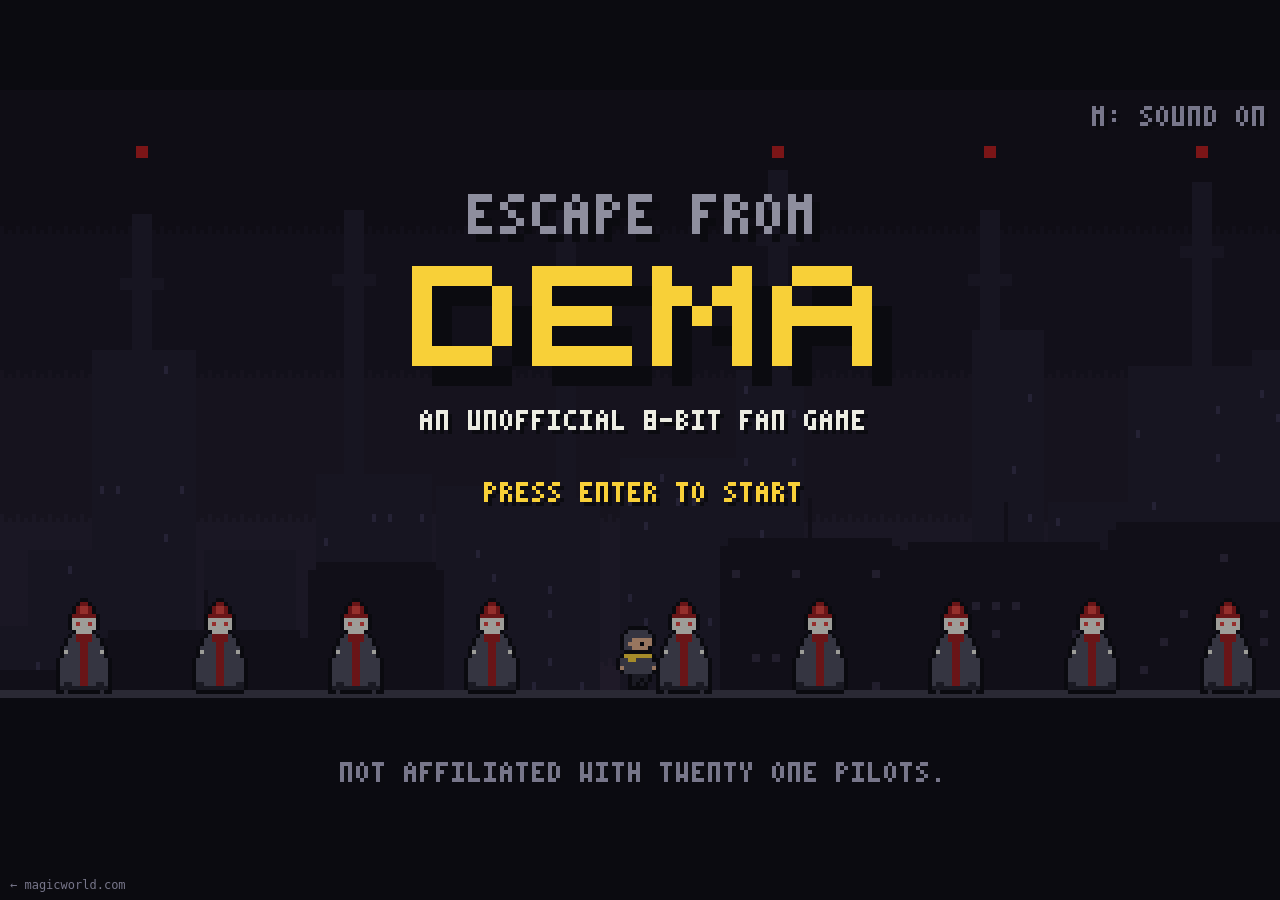
==== site/dema/index.html @ 76181da9 "Add Escape from Dema, an 8-bit fan game at /dema/ Unofficial side-scroller inspired by the Dema lore" ====
<!doctype html>
<html lang="en">
<head>
  <meta charset="utf-8">
  <meta name="viewport" content="width=device-width, initial-scale=1, viewport-fit=cover">
  <title>Escape from Dema · MagicWorld</title>
  <meta name="description" content="An unofficial 8-bit fan game: slip past the bishops, climb the wall and reach Trench.">
  <meta name="theme-color" content="#0b0b10">
  <link rel="icon" href="/favicon.svg" type="image/svg+xml">
  <style>
    html, body { margin: 0; height: 100%; background: #0b0b10; overflow: hidden; }
    body { display: flex; align-items: center; justify-content: center; touch-action: none;
      -webkit-user-select: none; user-select: none; -webkit-touch-callout: none; -webkit-tap-highlight-color: transparent; }
    #game { display: block; image-rendering: pixelated; image-rendering: crisp-edges; }
    #touch { position: fixed; inset: 0; pointer-events: none; display: none; }
    body.touch[data-state="play"] #touch, body.touch[data-state="dying"] #touch { display: block; }
    .tb { position: absolute; pointer-events: auto; box-sizing: border-box; width: 64px; height: 64px; border-radius: 50%;
      border: 2px solid rgba(248, 208, 56, .55); background: rgba(20, 20, 28, .45); color: #f8d038;
      font: 700 22px/60px monospace; text-align: center; touch-action: none; }
    .tb.on { background: rgba(248, 208, 56, .35); }
    #tl { left: calc(14px + env(safe-area-inset-left)); bottom: calc(18px + env(safe-area-inset-bottom)); }
    #tr { left: calc(90px + env(safe-area-inset-left)); bottom: calc(18px + env(safe-area-inset-bottom)); }
    #tj { right: calc(14px + env(safe-area-inset-right)); bottom: calc(18px + env(safe-area-inset-bottom)); width: 72px; height: 72px; line-height: 68px; }
    #ty { right: calc(98px + env(safe-area-inset-right)); bottom: calc(26px + env(safe-area-inset-bottom));
      background: rgba(248, 208, 56, .2); }
    #tp { right: calc(10px + env(safe-area-inset-right)); top: calc(22px + env(safe-area-inset-top)); width: 40px; height: 40px;
      font-size: 13px; line-height: 36px; }
    #tm { right: calc(56px + env(safe-area-inset-right)); top: calc(22px + env(safe-area-inset-top)); width: 40px; height: 40px;
      font-size: 15px; line-height: 36px; }
    .back { display: none; position: fixed; left: 10px; bottom: 8px; font: 12px/1.2 monospace; color: #77768a; text-decoration: none; }
    .back:hover { color: #f8d038; }
    body[data-state="title"] .back, body[data-state="win"] .back { display: block; }
    noscript { color: #ecece2; font: 16px/1.5 monospace; padding: 24px; text-align: center; }
  </style>
</head>
<body data-state="title">
  <canvas id="game" width="320" height="180" aria-label="Escape from Dema, an 8-bit side-scrolling game"></canvas>
  <div id="touch" aria-hidden="true">
    <div class="tb" id="tl" data-k="left">&#9664;</div>
    <div class="tb" id="tr" data-k="right">&#9654;</div>
    <div class="tb" id="ty" data-k="yellow">Y</div>
    <div class="tb" id="tj" data-k="jump">&#9650;</div>
    <div class="tb" id="tm" data-k="mute">&#9835;</div>
    <div class="tb" id="tp" data-k="pause">II</div>
  </div>
  <a class="back" href="/">&larr; magicworld.com</a>
  <noscript>Escape from Dema needs JavaScript to run.</noscript>
  <script src="game.js"></script>
</body>
</html>
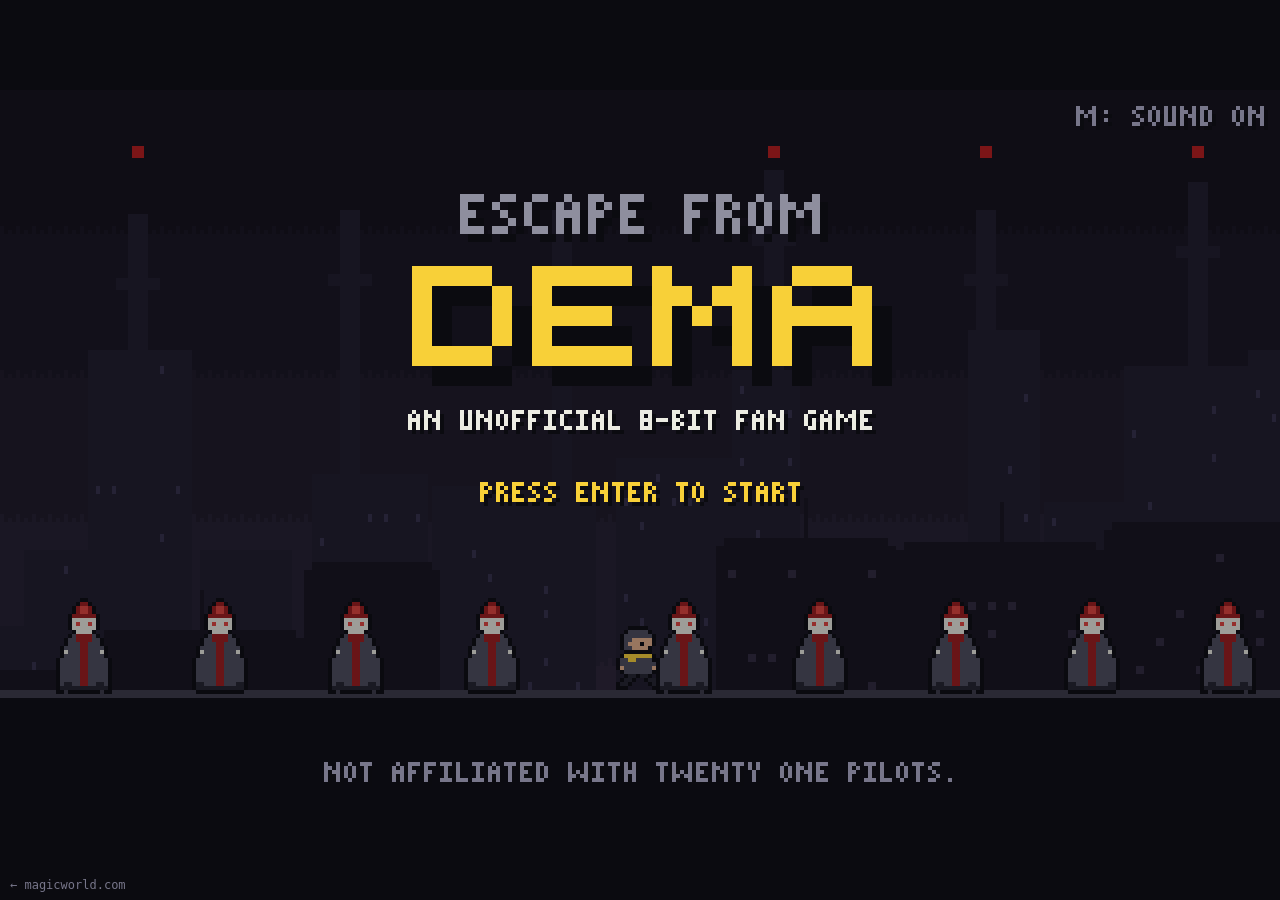
==== commit 8a86e4d2: "Dema game: fix blank screen on phones, add it to the home page Some phone and in-app browsers report" ====
--- a/site/dema/index.html
+++ b/site/dema/index.html
@@ -30,6 +30,9 @@
     .back { display: none; position: fixed; left: 10px; bottom: 8px; font: 12px/1.2 monospace; color: #77768a; text-decoration: none; }
     .back:hover { color: #f8d038; }
     body[data-state="title"] .back, body[data-state="win"] .back { display: block; }
+    .turn { display: none; position: fixed; left: 0; right: 0; top: calc(24px + env(safe-area-inset-top)); text-align: center;
+      font: 13px/1.4 monospace; color: #77768a; pointer-events: none; }
+    @media (orientation: portrait) { body.touch[data-state="title"] .turn { display: block; } }
     noscript { color: #ecece2; font: 16px/1.5 monospace; padding: 24px; text-align: center; }
   </style>
 </head>
@@ -43,6 +46,7 @@
     <div class="tb" id="tm" data-k="mute">&#9835;</div>
     <div class="tb" id="tp" data-k="pause">II</div>
   </div>
+  <div class="turn">Turn your phone sideways for a bigger screen.</div>
   <a class="back" href="/">&larr; magicworld.com</a>
   <noscript>Escape from Dema needs JavaScript to run.</noscript>
   <script src="game.js"></script>
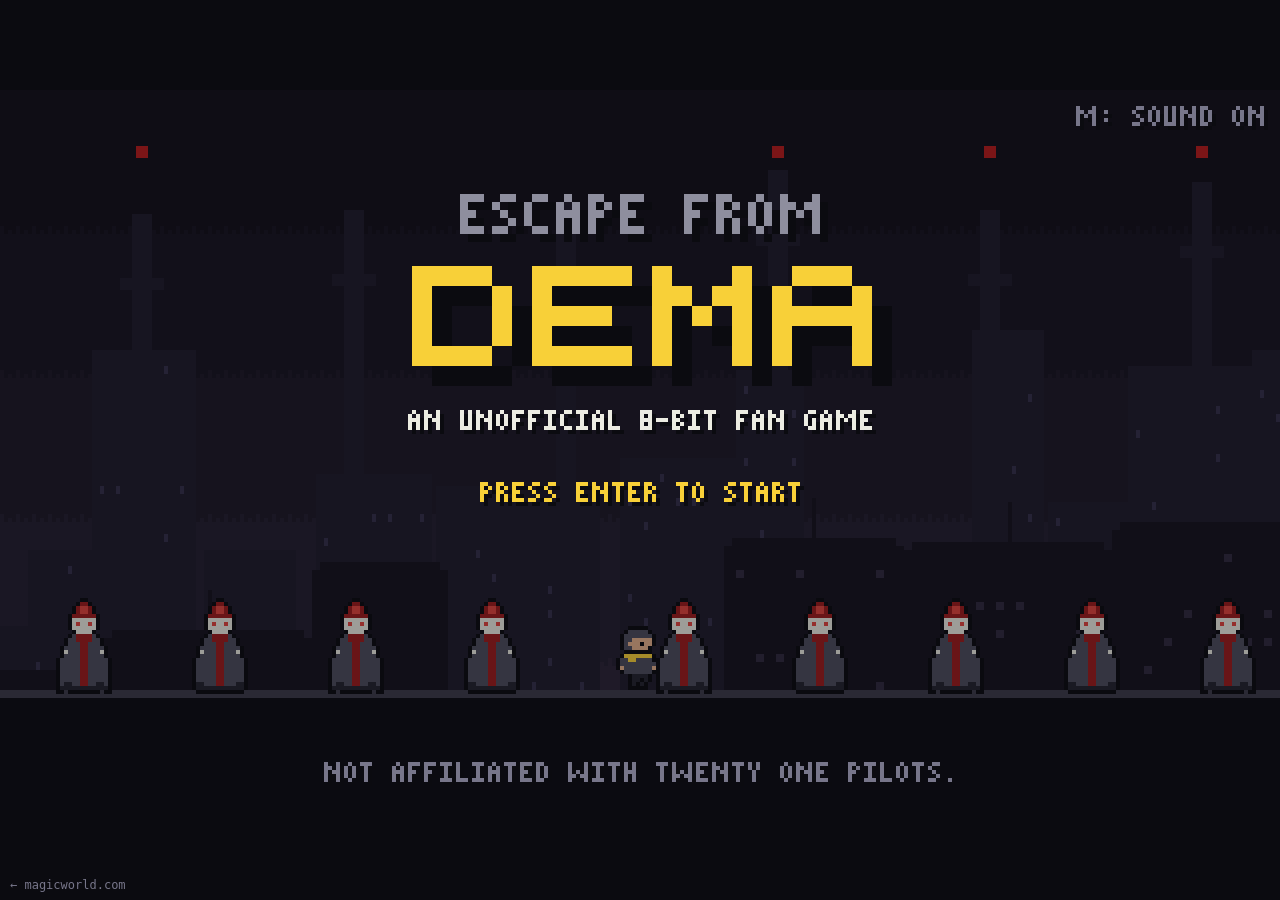
==== commit f6396aec: "Dema game: stop double-tap and pinch zoom on phones A double tap on the touch pad zoomed the page, a" ====
--- a/site/dema/index.html
+++ b/site/dema/index.html
@@ -2,16 +2,16 @@
 <html lang="en">
 <head>
   <meta charset="utf-8">
-  <meta name="viewport" content="width=device-width, initial-scale=1, viewport-fit=cover">
+  <meta name="viewport" content="width=device-width, initial-scale=1, maximum-scale=1, user-scalable=no, viewport-fit=cover">
   <title>Escape from Dema · MagicWorld</title>
   <meta name="description" content="An unofficial 8-bit fan game: slip past the bishops, climb the wall and reach Trench.">
   <meta name="theme-color" content="#0b0b10">
   <link rel="icon" href="/favicon.svg" type="image/svg+xml">
   <style>
-    html, body { margin: 0; height: 100%; background: #0b0b10; overflow: hidden; }
+    html, body { margin: 0; height: 100%; background: #0b0b10; overflow: hidden; touch-action: none; overscroll-behavior: none; }
     body { display: flex; align-items: center; justify-content: center; touch-action: none;
       -webkit-user-select: none; user-select: none; -webkit-touch-callout: none; -webkit-tap-highlight-color: transparent; }
-    #game { display: block; image-rendering: pixelated; image-rendering: crisp-edges; }
+    #game { display: block; touch-action: none; image-rendering: pixelated; image-rendering: crisp-edges; }
     #touch { position: fixed; inset: 0; pointer-events: none; display: none; }
     body.touch[data-state="play"] #touch, body.touch[data-state="dying"] #touch { display: block; }
     .tb { position: absolute; pointer-events: auto; box-sizing: border-box; width: 64px; height: 64px; border-radius: 50%;
